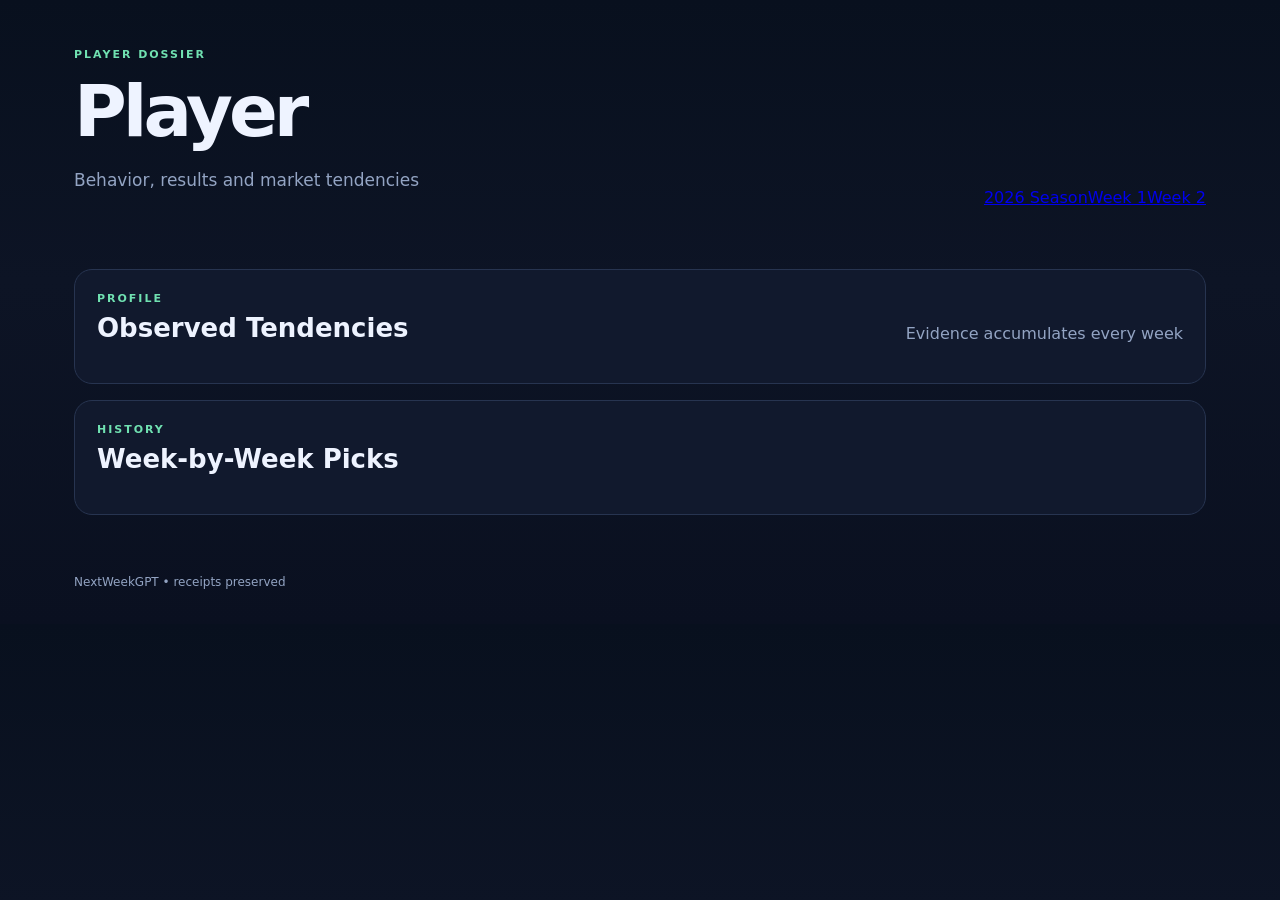
==== player.html @ fa1f84f3 "Add dedicated player profile page" ====
<!doctype html><html><head><meta charset="utf-8"><meta name="viewport" content="width=device-width,initial-scale=1"><title>Player — NextWeekGPT</title><link rel="stylesheet" href="styles.css"></head><body><header><div><p class="eyebrow">PLAYER DOSSIER</p><h1 id="name">Player</h1><p class="sub">Behavior, results and market tendencies</p></div><nav><a href="index.html">2026 Season</a><a href="week.html?season=2026&week=1">Week 1</a><a href="week.html?season=2026&week=2">Week 2</a></nav></header><main><section id="summary" class="cards"></section><section class="panel"><div class="panel-head"><div><p class="eyebrow">PROFILE</p><h2>Observed Tendencies</h2></div><span class="muted">Evidence accumulates every week</span></div><div id="notes"></div></section><section class="panel"><div class="panel-head"><div><p class="eyebrow">HISTORY</p><h2>Week-by-Week Picks</h2></div></div><div id="history"></div></section></main><footer>NextWeekGPT • receipts preserved</footer><script src="player.js"></script></body></html>
---- styles.css ----
:root{--bg:#0b1020;--panel:#121a2e;--panel2:#18223a;--text:#eef3ff;--muted:#93a4c3;--accent:#70e1b1;--line:#273450;--warn:#ffc96b}*{box-sizing:border-box}body{margin:0;background:linear-gradient(180deg,#08101e,#0d1425 45%,#0a1020);color:var(--text);font-family:Inter,ui-sans-serif,system-ui,-apple-system,BlinkMacSystemFont,"Segoe UI",sans-serif}header{max-width:1180px;margin:auto;padding:48px 24px 26px;display:flex;align-items:flex-end;justify-content:space-between;gap:20px}h1{font-size:clamp(38px,7vw,72px);margin:0;letter-spacing:-.055em}h2{margin:2px 0 0;font-size:26px}.eyebrow{font-size:11px;letter-spacing:.18em;font-weight:800;color:var(--accent);margin:0 0 8px}.sub,.muted{color:var(--muted)}.sub{font-size:17px}.season{border:1px solid var(--line);background:#10192b;padding:10px 14px;border-radius:999px;font-weight:700;white-space:nowrap}main{max-width:1180px;margin:auto;padding:0 24px 60px}.cards{display:grid;grid-template-columns:repeat(4,1fr);gap:14px;margin:18px 0}.card,.panel{background:rgba(18,26,46,.94);border:1px solid var(--line);border-radius:18px}.card{padding:20px}.card .value{font-size:32px;font-weight:850;margin-top:5px}.card .label{font-size:12px;color:var(--muted);text-transform:uppercase;letter-spacing:.08em}.panel{padding:22px;margin-top:16px}.panel-head{display:flex;align-items:flex-end;justify-content:space-between;margin-bottom:18px}.games{display:grid;grid-template-columns:repeat(2,1fr);gap:10px}.game{padding:15px;border:1px solid var(--line);border-radius:14px;background:var(--panel2);display:grid;grid-template-columns:1fr auto;gap:8px}.matchup{font-weight:750}.pick{color:var(--accent);font-weight:850}.odds{font-size:12px;color:var(--muted);margin-top:5px}.players{display:grid;grid-template-columns:repeat(3,1fr);gap:12px}.player{padding:17px;border:1px solid var(--line);border-radius:14px;background:var(--panel2)}.player h3{margin:0 0 12px}.stats{display:grid;grid-template-columns:1fr 1fr;gap:8px}.stat{background:#111a2d;padding:10px;border-radius:10px}.stat b{display:block;font-size:19px}.stat span{font-size:11px;color:var(--muted)}.note{margin-top:11px;font-size:13px;color:var(--warn)}footer{max-width:1180px;margin:auto;padding:0 24px 35px;color:var(--muted);font-size:12px}@media(max-width:760px){header{align-items:flex-start;flex-direction:column}.cards{grid-template-columns:1fr 1fr}.games,.players{grid-template-columns:1fr}.panel-head{align-items:flex-start;flex-direction:column;gap:6px}}
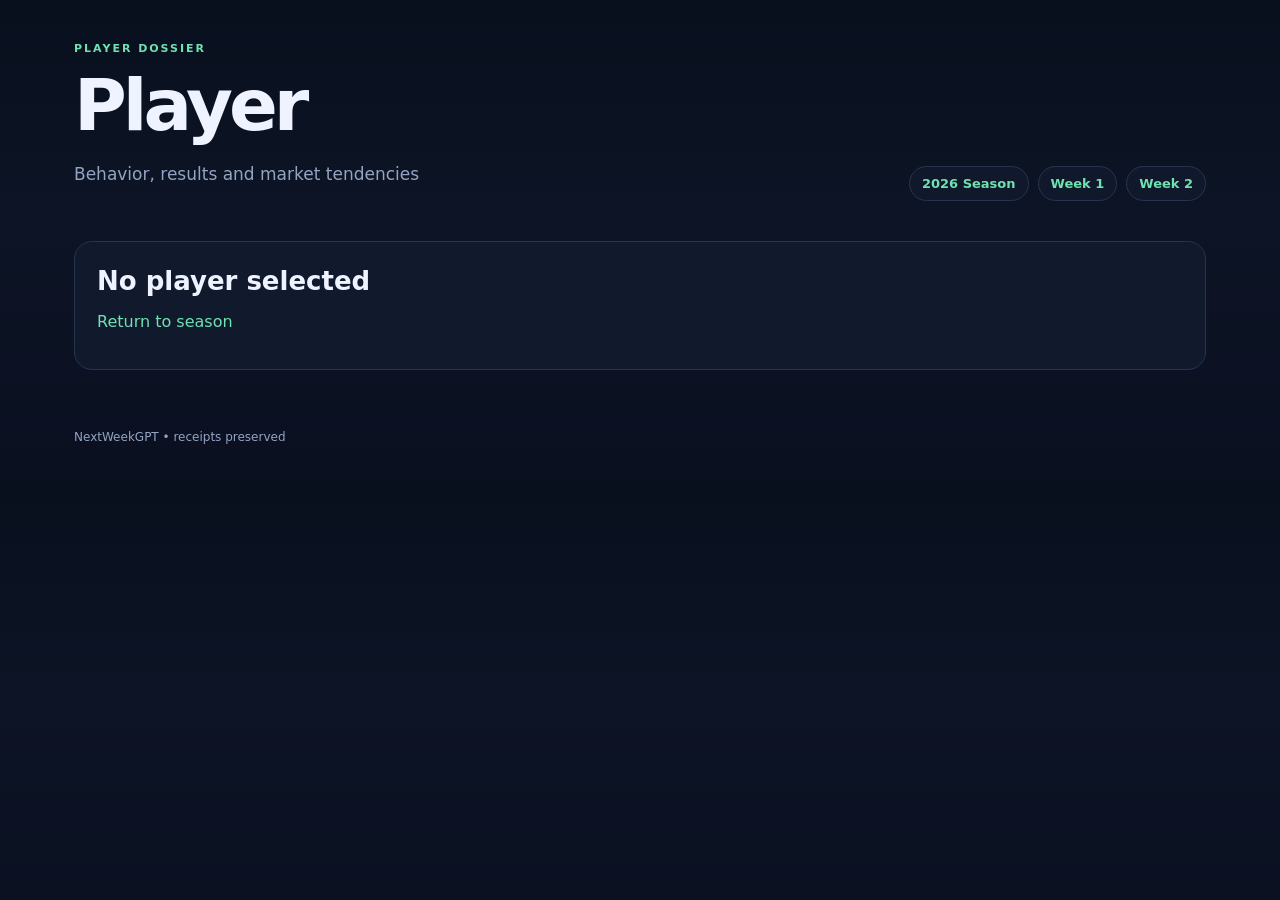
==== commit 25dbc77b: "Add MNF leverage section to player profiles" ====
--- a/player.html
+++ b/player.html
@@ -1 +1 @@
-<!doctype html><html><head><meta charset="utf-8"><meta name="viewport" content="width=device-width,initial-scale=1"><title>Player — NextWeekGPT</title><link rel="stylesheet" href="styles.css"></head><body><header><div><p class="eyebrow">PLAYER DOSSIER</p><h1 id="name">Player</h1><p class="sub">Behavior, results and market tendencies</p></div><nav><a href="index.html">2026 Season</a><a href="week.html?season=2026&week=1">Week 1</a><a href="week.html?season=2026&week=2">Week 2</a></nav></header><main><section id="summary" class="cards"></section><section class="panel"><div class="panel-head"><div><p class="eyebrow">PROFILE</p><h2>Observed Tendencies</h2></div><span class="muted">Evidence accumulates every week</span></div><div id="notes"></div></section><section class="panel"><div class="panel-head"><div><p class="eyebrow">HISTORY</p><h2>Week-by-Week Picks</h2></div></div><div id="history"></div></section></main><footer>NextWeekGPT • receipts preserved</footer><script src="player.js"></script></body></html>+<!doctype html><html><head><meta charset="utf-8"><meta name="viewport" content="width=device-width,initial-scale=1"><title>Player — NextWeekGPT</title><link rel="stylesheet" href="styles.css"></head><body><header><div><p class="eyebrow">PLAYER DOSSIER</p><h1 id="name">Player</h1><p class="sub">Behavior, results and market tendencies</p></div><nav><a href="index.html">2026 Season</a><a href="week.html?season=2026&week=1">Week 1</a><a href="week.html?season=2026&week=2">Week 2</a></nav></header><main><section id="summary" class="cards"></section><section class="panel"><div class="panel-head"><div><p class="eyebrow">MNF LEVERAGE</p><h2>Final-Game Decision Profile</h2></div><span class="muted">How this player behaves when the pool is still live</span></div><div id="mnf"></div></section><section class="panel"><div class="panel-head"><div><p class="eyebrow">PROFILE</p><h2>Observed Tendencies</h2></div><span class="muted">Evidence accumulates every week</span></div><div id="notes"></div></section><section class="panel"><div class="panel-head"><div><p class="eyebrow">HISTORY</p><h2>Week-by-Week Picks</h2></div></div><div id="history"></div></section></main><footer>NextWeekGPT • receipts preserved</footer><script src="player.js"></script></body></html>
--- a/styles.css
+++ b/styles.css
@@ -1 +1 @@
-:root{--bg:#0b1020;--panel:#121a2e;--panel2:#18223a;--text:#eef3ff;--muted:#93a4c3;--accent:#70e1b1;--line:#273450;--warn:#ffc96b}*{box-sizing:border-box}body{margin:0;background:linear-gradient(180deg,#08101e,#0d1425 45%,#0a1020);color:var(--text);font-family:Inter,ui-sans-serif,system-ui,-apple-system,BlinkMacSystemFont,"Segoe UI",sans-serif}header{max-width:1180px;margin:auto;padding:48px 24px 26px;display:flex;align-items:flex-end;justify-content:space-between;gap:20px}h1{font-size:clamp(38px,7vw,72px);margin:0;letter-spacing:-.055em}h2{margin:2px 0 0;font-size:26px}.eyebrow{font-size:11px;letter-spacing:.18em;font-weight:800;color:var(--accent);margin:0 0 8px}.sub,.muted{color:var(--muted)}.sub{font-size:17px}.season{border:1px solid var(--line);background:#10192b;padding:10px 14px;border-radius:999px;font-weight:700;white-space:nowrap}main{max-width:1180px;margin:auto;padding:0 24px 60px}.cards{display:grid;grid-template-columns:repeat(4,1fr);gap:14px;margin:18px 0}.card,.panel{background:rgba(18,26,46,.94);border:1px solid var(--line);border-radius:18px}.card{padding:20px}.card .value{font-size:32px;font-weight:850;margin-top:5px}.card .label{font-size:12px;color:var(--muted);text-transform:uppercase;letter-spacing:.08em}.panel{padding:22px;margin-top:16px}.panel-head{display:flex;align-items:flex-end;justify-content:space-between;margin-bottom:18px}.games{display:grid;grid-template-columns:repeat(2,1fr);gap:10px}.game{padding:15px;border:1px solid var(--line);border-radius:14px;background:var(--panel2);display:grid;grid-template-columns:1fr auto;gap:8px}.matchup{font-weight:750}.pick{color:var(--accent);font-weight:850}.odds{font-size:12px;color:var(--muted);margin-top:5px}.players{display:grid;grid-template-columns:repeat(3,1fr);gap:12px}.player{padding:17px;border:1px solid var(--line);border-radius:14px;background:var(--panel2)}.player h3{margin:0 0 12px}.stats{display:grid;grid-template-columns:1fr 1fr;gap:8px}.stat{background:#111a2d;padding:10px;border-radius:10px}.stat b{display:block;font-size:19px}.stat span{font-size:11px;color:var(--muted)}.note{margin-top:11px;font-size:13px;color:var(--warn)}footer{max-width:1180px;margin:auto;padding:0 24px 35px;color:var(--muted);font-size:12px}@media(max-width:760px){header{align-items:flex-start;flex-direction:column}.cards{grid-template-columns:1fr 1fr}.games,.players{grid-template-columns:1fr}.panel-head{align-items:flex-start;flex-direction:column;gap:6px}}+:root{--bg:#0b1020;--panel:#121a2e;--panel2:#18223a;--text:#eef3ff;--muted:#93a4c3;--accent:#70e1b1;--line:#273450;--warn:#ffc96b;--bad:#ff8585}*{box-sizing:border-box}body{margin:0;background:linear-gradient(180deg,#08101e,#0d1425 45%,#0a1020);color:var(--text);font-family:Inter,ui-sans-serif,system-ui,-apple-system,BlinkMacSystemFont,"Segoe UI",sans-serif}a{color:var(--accent);text-decoration:none}a:hover{text-decoration:underline}.brand{color:var(--text)}header{max-width:1180px;margin:auto;padding:42px 24px 24px;display:flex;align-items:flex-end;justify-content:space-between;gap:20px}header nav{display:flex;gap:9px;flex-wrap:wrap;justify-content:flex-end}header nav a{border:1px solid var(--line);background:#10192b;padding:9px 12px;border-radius:999px;font-size:13px;font-weight:750}h1{font-size:clamp(38px,7vw,72px);margin:0;letter-spacing:-.055em}h2{margin:2px 0 0;font-size:26px}.eyebrow{font-size:11px;letter-spacing:.18em;font-weight:800;color:var(--accent);margin:0 0 8px}.sub,.muted{color:var(--muted)}.sub{font-size:17px}main{max-width:1180px;margin:auto;padding:0 24px 60px}.cards{display:grid;grid-template-columns:repeat(4,1fr);gap:14px;margin:18px 0}.card,.panel{background:rgba(18,26,46,.94);border:1px solid var(--line);border-radius:18px}.card{padding:20px}.card .value{font-size:32px;font-weight:850;margin-top:5px}.card .small-value{font-size:24px}.card .label{font-size:12px;color:var(--muted);text-transform:uppercase;letter-spacing:.08em}.panel{padding:22px;margin-top:16px}.panel-head{display:flex;align-items:flex-end;justify-content:space-between;margin-bottom:18px}.week-grid{display:grid;grid-template-columns:repeat(4,1fr);gap:12px}.week-card{padding:18px;border:1px solid var(--line);border-radius:14px;background:var(--panel2);display:flex;flex-direction:column;gap:6px;color:var(--text)}.week-card b{font-size:22px}.week-card small{color:var(--muted)}.games{display:grid;grid-template-columns:repeat(2,1fr);gap:10px}.game{padding:15px;border:1px solid var(--line);border-radius:14px;background:var(--panel2);display:grid;grid-template-columns:1fr auto;gap:8px}.matchup{font-weight:750}.pick{color:var(--accent);font-weight:850}.odds{font-size:12px;color:var(--muted);margin-top:5px;line-height:1.55}.players{display:grid;grid-template-columns:repeat(3,1fr);gap:12px}.player{padding:17px;border:1px solid var(--line);border-radius:14px;background:var(--panel2);color:var(--text)}.player h3{margin:0 0 12px;color:var(--accent)}.stats{display:grid;grid-template-columns:1fr 1fr;gap:8px}.stat{background:#111a2d;padding:10px;border-radius:10px}.stat b{display:block;font-size:19px}.stat span{font-size:11px;color:var(--muted)}.note{margin-top:11px;font-size:13px;color:var(--warn)}.profile-note{padding:12px;background:var(--panel2);border-radius:10px}.table-wrap{overflow:auto;border:1px solid var(--line);border-radius:12px}table{border-collapse:collapse;width:100%;font-size:13px}th,td{padding:10px 12px;border-bottom:1px solid var(--line);text-align:center;white-space:nowrap}th{color:var(--muted);font-size:11px;text-transform:uppercase;letter-spacing:.04em;background:#10182a}td:first-child,th:first-child{text-align:left}.sticky{position:sticky;left:0;background:#121a2e;z-index:1}.correct{color:var(--accent);font-weight:800}.wrong{color:var(--bad)}.history-week{padding:14px 0;border-bottom:1px solid var(--line)}.history-week h3{margin:0 0 12px}.pick-chips{display:flex;flex-wrap:wrap;gap:7px}.chip{padding:8px 10px;border:1px solid var(--line);border-radius:10px;background:var(--panel2)}.chip small{color:var(--muted);margin-left:4px}.error{padding:20px}footer{max-width:1180px;margin:auto;padding:0 24px 35px;color:var(--muted);font-size:12px}@media(max-width:760px){header{align-items:flex-start;flex-direction:column}.cards{grid-template-columns:1fr 1fr}.games,.players,.week-grid{grid-template-columns:1fr}.panel-head{align-items:flex-start;flex-direction:column;gap:6px}header nav{justify-content:flex-start}.panel{padding:15px}}
